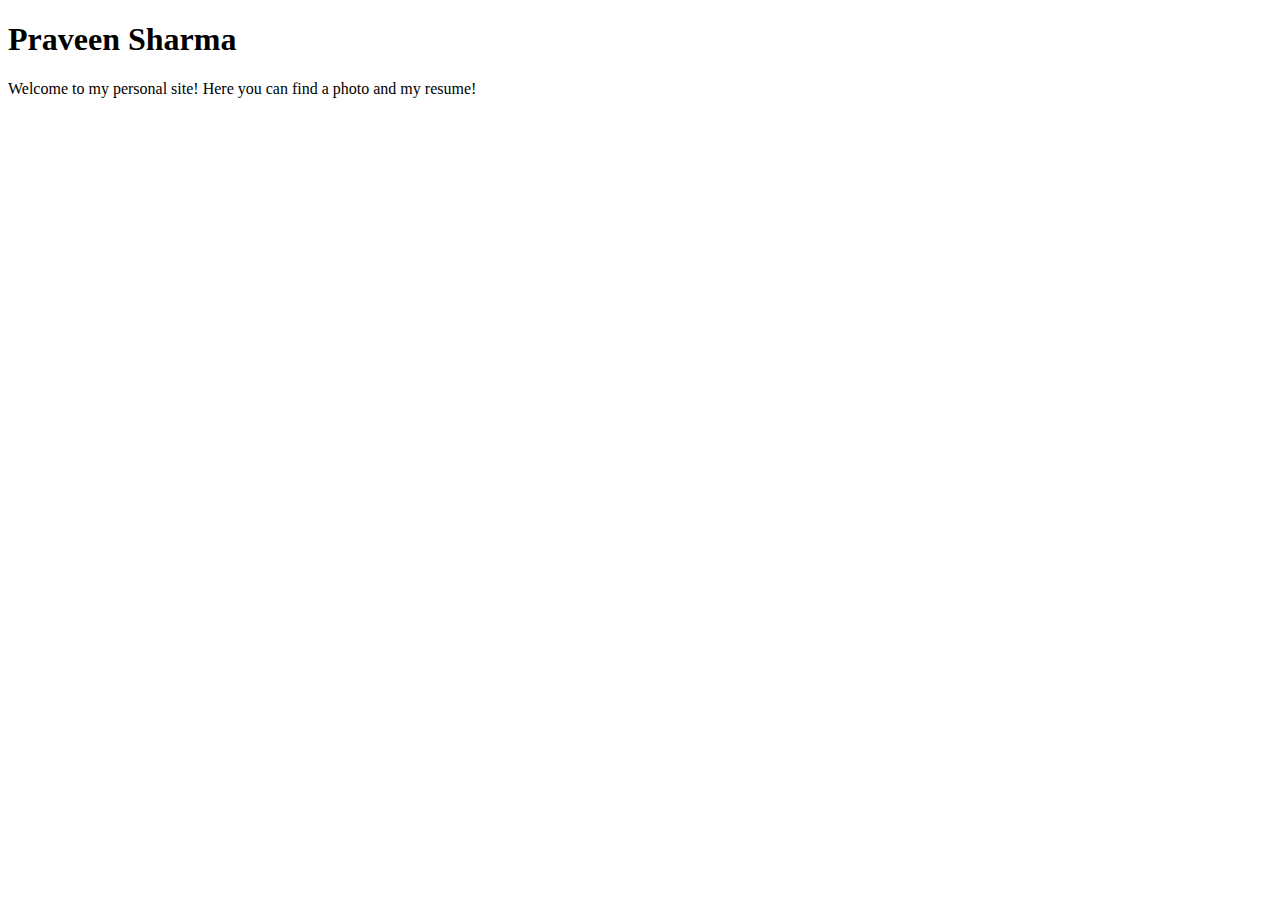
==== index.html @ b13b97a5 "made a html file" ====
<!DOCTYPE html>
<html lang="en">
<head>
    <meta charset="UTF-8">
    <meta name="viewport" content="width=device-width, initial-scale=1.0">
    <title>Praveen Sharma: Personal site and portfolio</title>
</head>
<body>
    <h1>Praveen Sharma</h1>
    <p>Welcome to my personal site! Here you can find a photo and my resume!</p>
</body>
</html>
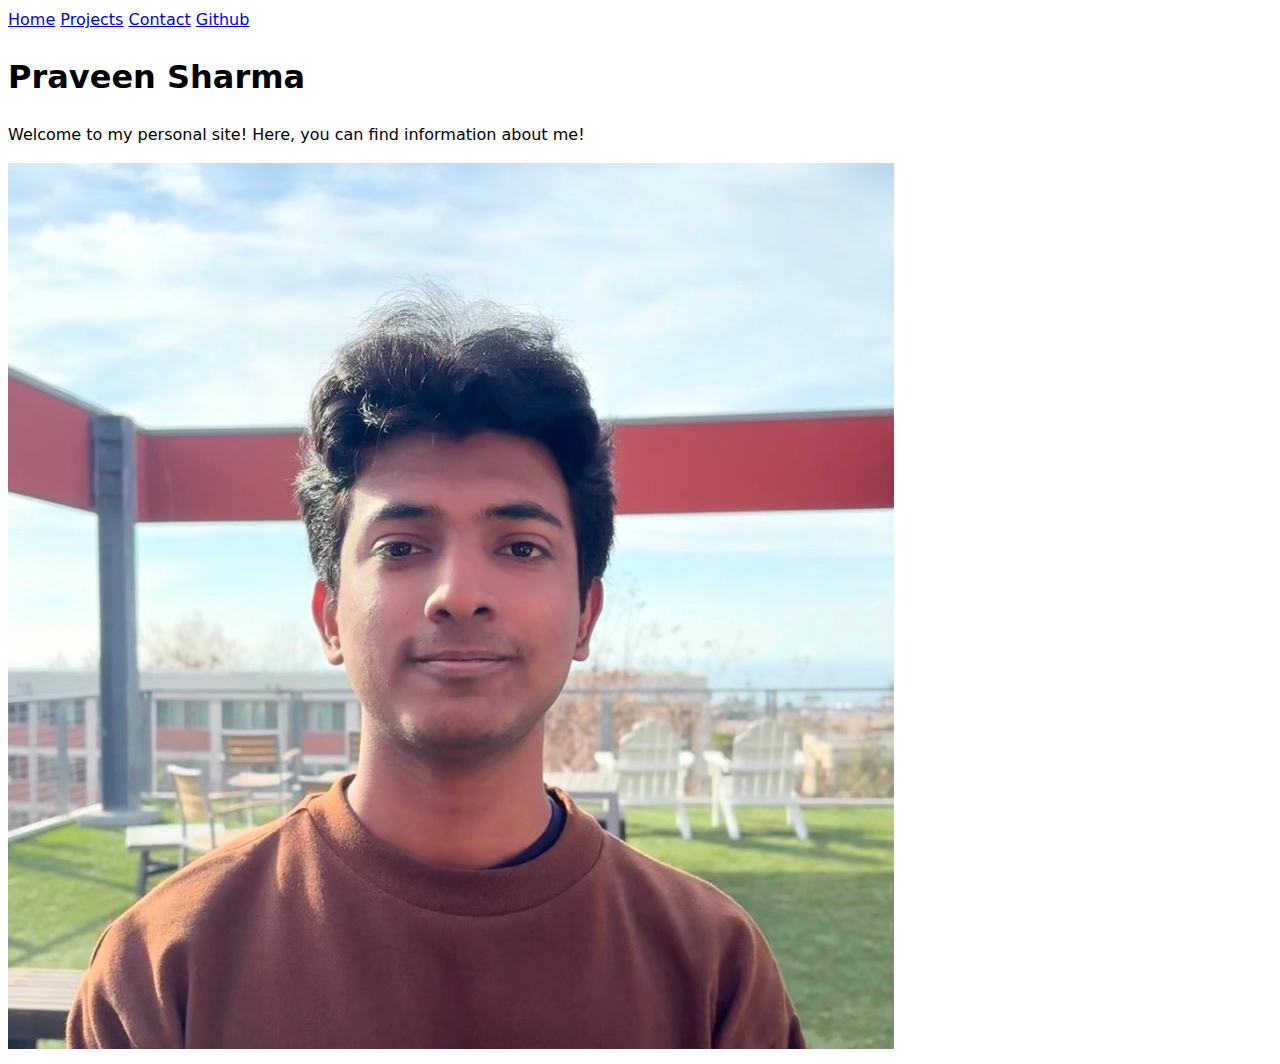
==== commit 585da7b3: "structured website now" ====
--- a/index.html
+++ b/index.html
@@ -4,9 +4,17 @@
     <meta charset="UTF-8">
     <meta name="viewport" content="width=device-width, initial-scale=1.0">
     <title>Praveen Sharma: Personal site and portfolio</title>
+    <link rel="stylesheet" href="style.css">
 </head>
 <body>
+    <nav>
+        <a href="index.html">Home</a>
+        <a href="projects/index.html">Projects</a>
+        <a href="contact/index.html">Contact</a>
+        <a href="https://github.com/praveendesharma" target="_blank">Github</a>
+    </nav>
     <h1>Praveen Sharma</h1>
-    <p>Welcome to my personal site! Here you can find a photo and my resume!</p>
+    <p>Welcome to my personal site! Here, you can find information about me!</p>
+    <img src="images/my_photo.jpeg" alt="A photo of Praveen Sharma (aka me)">
 </body>
 </html>--- a/style.css
+++ b/style.css
@@ -0,0 +1,6 @@
+body {
+    /* Set line height to 1.5 times the font size
+         and use the OS’s UI font as the website font
+       */
+    font: 100%/1.5 system-ui;
+  }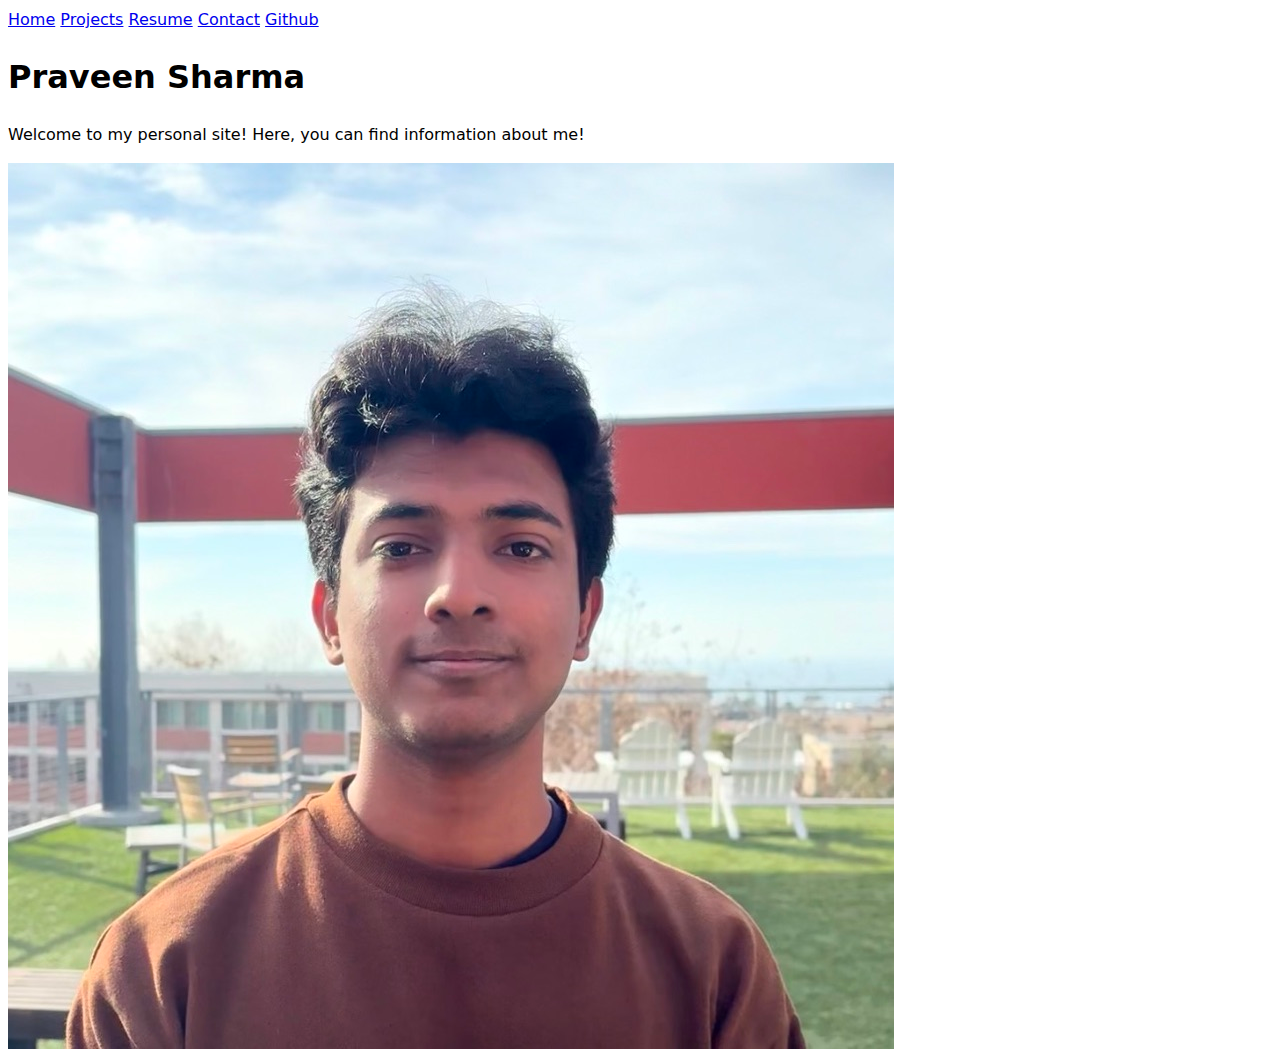
==== commit a89292f4: "completed lab01" ====
--- a/index.html
+++ b/index.html
@@ -10,6 +10,7 @@
     <nav>
         <a href="index.html">Home</a>
         <a href="projects/index.html">Projects</a>
+        <a href="resume/index.html">Resume</a>
         <a href="contact/index.html">Contact</a>
         <a href="https://github.com/praveendesharma" target="_blank">Github</a>
     </nav>
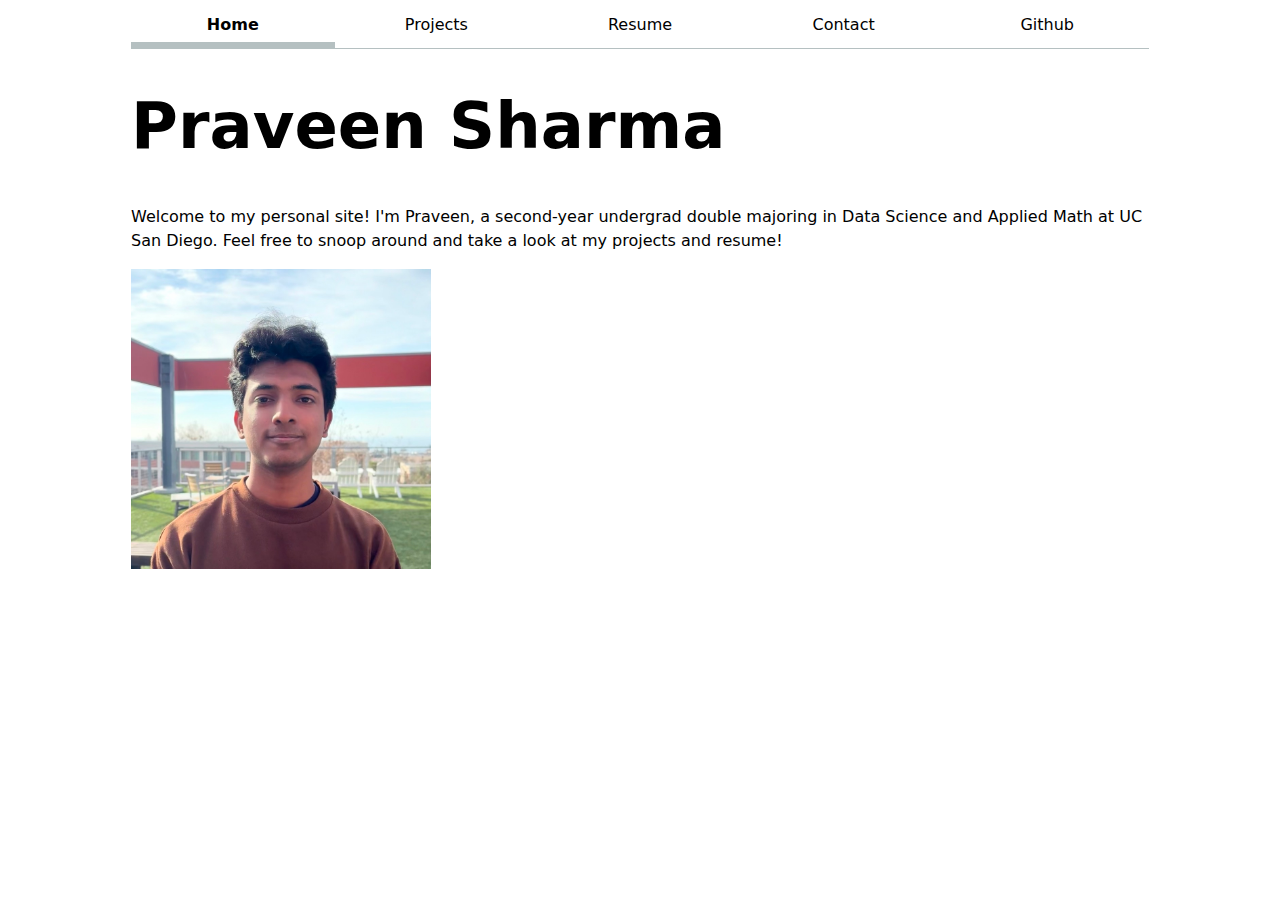
==== commit 2fc20c73: "Completed lab02" ====
--- a/index.html
+++ b/index.html
@@ -8,14 +8,16 @@
 </head>
 <body>
     <nav>
-        <a href="index.html">Home</a>
-        <a href="projects/index.html">Projects</a>
-        <a href="resume/index.html">Resume</a>
-        <a href="contact/index.html">Contact</a>
-        <a href="https://github.com/praveendesharma" target="_blank">Github</a>
+        <ul>
+            <li><a class="current" href="index.html">Home</a></li>
+            <li><a href="projects/index.html">Projects</a></li>
+            <li><a href="resume/index.html">Resume</a></li>
+            <li><a href="contact/index.html">Contact</a></li>
+            <li><a href="https://github.com/praveendesharma" target="_blank">Github</a></li>
+        </ul>
     </nav>
     <h1>Praveen Sharma</h1>
-    <p>Welcome to my personal site! Here, you can find information about me!</p>
-    <img src="images/my_photo.jpeg" alt="A photo of Praveen Sharma (aka me)">
+    <p>Welcome to my personal site! I'm Praveen, a second-year undergrad double majoring in Data Science and Applied Math at UC San Diego. Feel free to snoop around and take a look at my projects and resume!</p>
+    <img src="images/my_photo.jpeg" alt="A photo of me (aka Praveen Sharma)" width="300" height="300">
 </body>
 </html>--- a/style.css
+++ b/style.css
@@ -1,6 +1,141 @@
+:root {
+    --color-accent: oklch(65% 50% 0);
+    accent-color: var(--color-accent);
+}
+
 body {
     /* Set line height to 1.5 times the font size
-         and use the OS’s UI font as the website font
-       */
+        and use the OS’s UI font as the website font
+    */
     font: 100%/1.5 system-ui;
-  }+    max-width: 100ch;
+    margin-inline: max(1em, (100% - 100ch) / 2);
+}
+
+ul, li {
+    display: contents;
+}
+
+nav {
+    display: flex;
+    margin-bottom: 1em;
+    border-bottom-width: 1px;
+    border-bottom-style: solid;
+    border-bottom-color: oklch(80% 3% 200);
+}
+
+nav a {
+    flex: 1;
+    text-decoration: none;
+    color: inherit;
+    padding: 0.3em;
+    text-align: center;
+}
+
+nav a:hover {
+    background-color: oklch(from var(--color-accent) 95% 5% h);
+    border-bottom-width: 0.4em;
+    border-bottom-style: solid;
+    border-bottom-color: var(--color-accent);
+
+}
+
+nav a.current {
+    border-bottom-width: 0.4em;
+    border-bottom-style: solid;
+    border-bottom-color: oklch(80% 3% 200);
+    font-weight: bold;
+}
+
+input, textarea, button {
+    font: inherit;
+}
+
+form {
+    display: grid;
+    grid-template-columns: auto 1fr;
+    gap: 1em;
+}
+
+form label {
+    display: grid;
+    grid-template-columns: subgrid;
+}
+
+form label, button {
+    grid-column: 1 / -1;
+}
+
+.projects {
+    display: grid;
+    grid-template-columns: repeat(auto-fill, minmax(15em, 1fr));
+    gap: 1em;
+
+    article {
+        grid-template-rows: subgrid;
+        grid-row: span 3;
+    }
+    
+    article h2 {
+        margin: 0;
+    }
+}
+
+h1 {
+    font-size: 400%;
+}
+
+h1, h2, h3, h4, h5, h6 {
+    line-height: 1.1;
+    text-wrap: balance;
+}
+
+section {
+    margin-block: 2em;
+}
+
+section header h2 {
+    color: var(--color-accent);
+    font-size: 1.5em;
+    margin-bottom: 0.5em;
+}
+
+article {
+    margin-bottom: 1.5em;
+}
+
+article h3 {
+    margin-bottom: 0.25em;
+    font-size: 1.2em;
+}
+
+article p {
+    margin: 0.25em 0;
+}
+
+time {
+    color: oklch(55% 5% 270);
+    font-size: 0.9em;
+}
+
+#skills ul {
+    list-style: none;
+    padding: 0;
+    margin: 0;
+    display: grid;
+    gap: 0.5em;
+}
+
+#skills li {
+    background: oklch(95% 5% 200);
+    padding: 0.4em 0.75em;
+    border-radius: 0.5em;
+    display: inline-block;
+    width: fit-content;
+}
+
+header p {
+    margin-top: 0.5em;
+    font-size: 0.95em;
+    color: oklch(40% 5% 250);
+}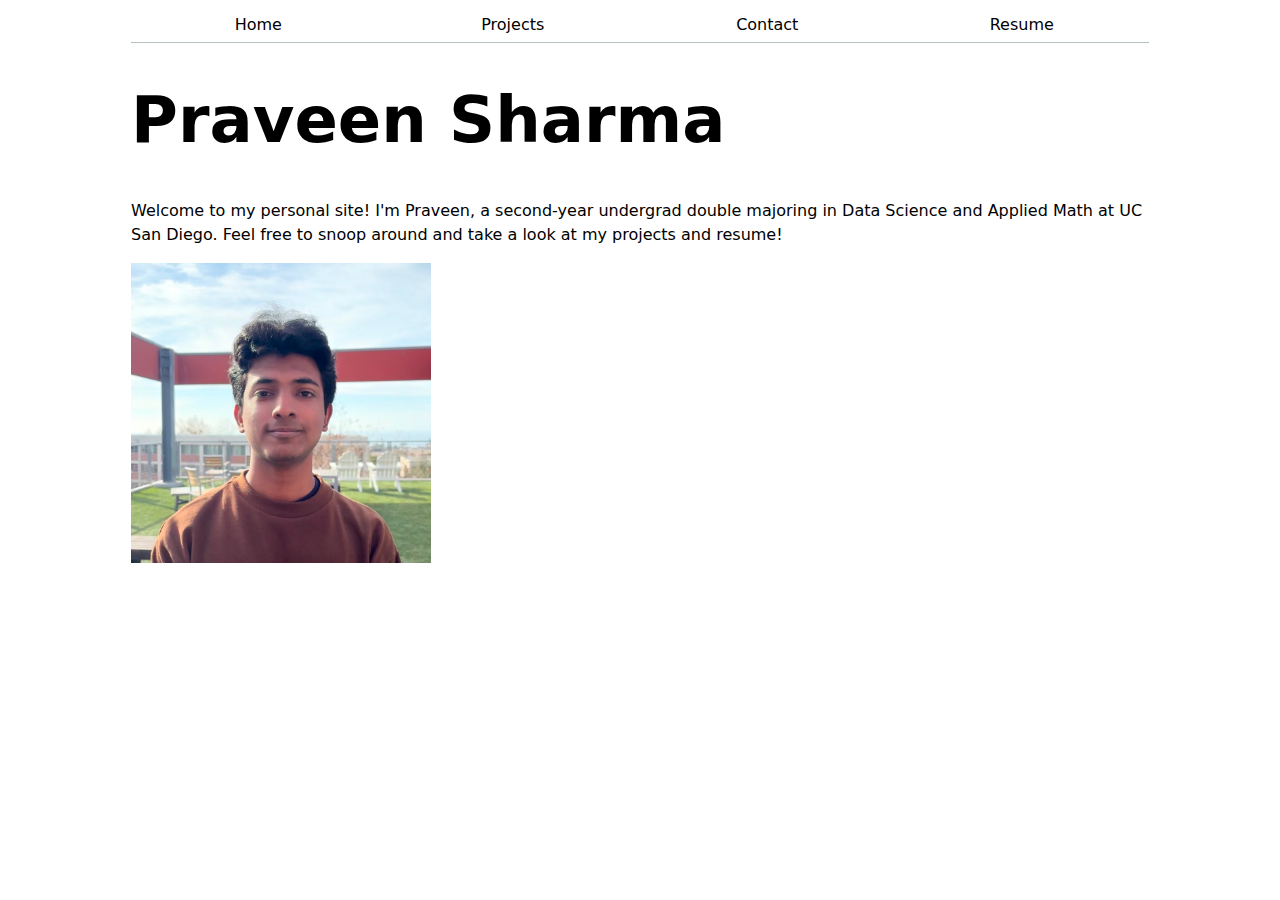
==== commit 51efe922: "working on lab03" ====
--- a/index.html
+++ b/index.html
@@ -5,17 +5,9 @@
     <meta name="viewport" content="width=device-width, initial-scale=1.0">
     <title>Praveen Sharma: Personal site and portfolio</title>
     <link rel="stylesheet" href="style.css">
+    <script type="module" src="global.js"></script>
 </head>
 <body>
-    <nav>
-        <ul>
-            <li><a class="current" href="index.html">Home</a></li>
-            <li><a href="projects/index.html">Projects</a></li>
-            <li><a href="resume/index.html">Resume</a></li>
-            <li><a href="contact/index.html">Contact</a></li>
-            <li><a href="https://github.com/praveendesharma" target="_blank">Github</a></li>
-        </ul>
-    </nav>
     <h1>Praveen Sharma</h1>
     <p>Welcome to my personal site! I'm Praveen, a second-year undergrad double majoring in Data Science and Applied Math at UC San Diego. Feel free to snoop around and take a look at my projects and resume!</p>
     <img src="images/my_photo.jpeg" alt="A photo of me (aka Praveen Sharma)" width="300" height="300">
